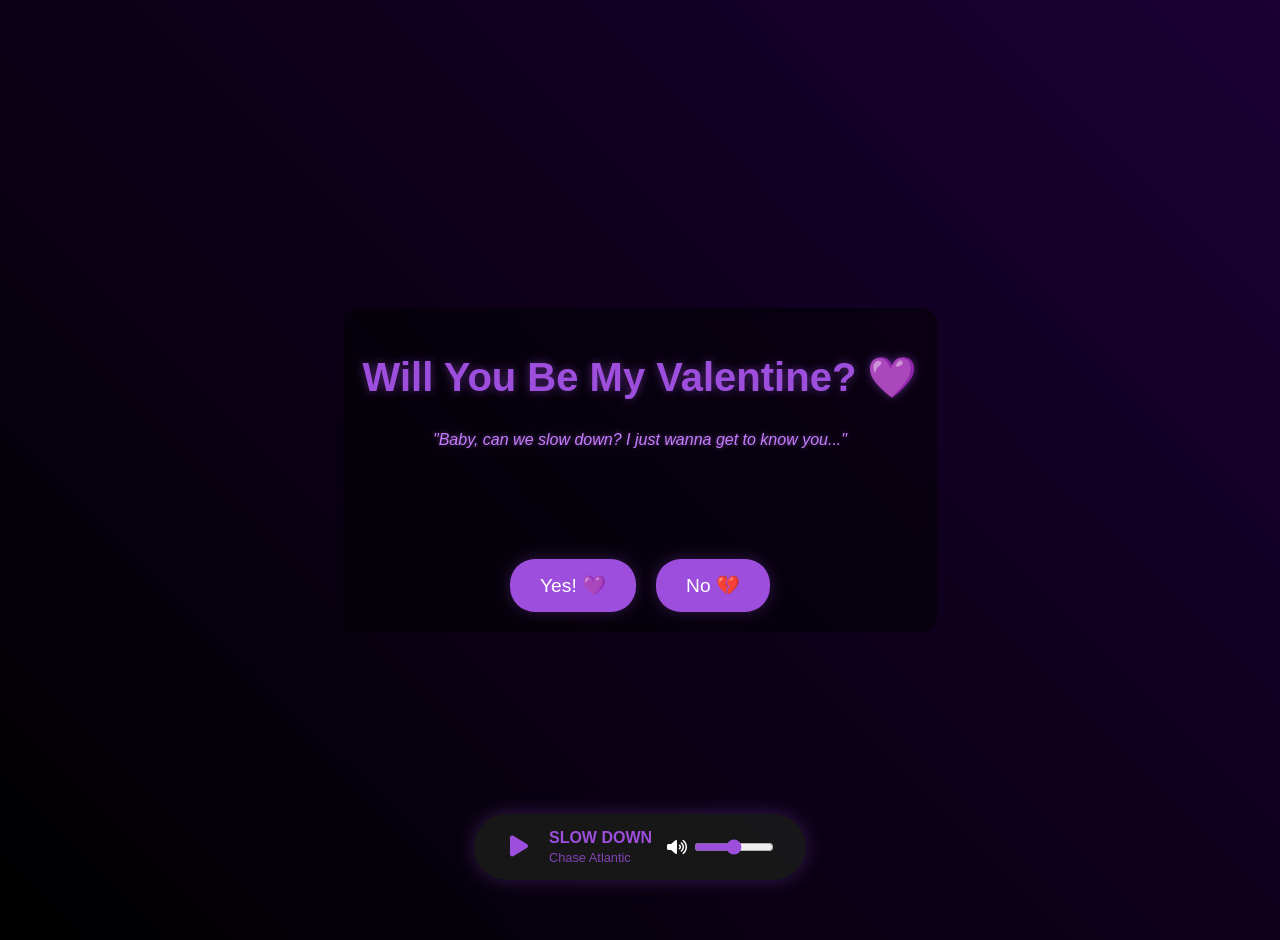
==== valentine.html @ 7054a8d0 "Create valentine.html Valentine invitation" ====
<!DOCTYPE html>
<html lang="en">
<head>
    <meta charset="UTF-8">
    <meta name="viewport" content="width=device-width, initial-scale=1.0">
    <title>Will You Be My Valentine? | SLOW DOWN</title>
    <link href="https://cdnjs.cloudflare.com/ajax/libs/font-awesome/6.0.0/css/all.min.css" rel="stylesheet">
    <style>
        body {
            margin: 0;
            min-height: 100vh;
            display: flex;
            flex-direction: column;
            align-items: center;
            justify-content: center;
            background: linear-gradient(45deg, #000000, #1a0033);
            font-family: 'Arial', sans-serif;
            overflow: hidden;
            text-align: center;
            padding: 20px;
            color: #fff;
        }

        .container {
            position: relative;
            z-index: 1;
            max-width: 800px;
            padding: 20px;
            background: rgba(0, 0, 0, 0.5);
            border-radius: 15px;
            backdrop-filter: blur(5px);
        }

        h1 {
            color: #9d4edd;
            text-shadow: 0 0 10px rgba(157, 78, 221, 0.5);
            font-size: 2.5em;
            margin-bottom: 30px;
            animation: glow 2s infinite alternate;
        }

        @keyframes glow {
            from {
                text-shadow: 0 0 10px rgba(157, 78, 221, 0.5);
            }
            to {
                text-shadow: 0 0 20px rgba(157, 78, 221, 0.8);
            }
        }

        .buttons {
            display: flex;
            gap: 20px;
            justify-content: center;
            margin-top: 30px;
        }

        .btn {
            padding: 15px 30px;
            font-size: 1.2em;
            border: none;
            border-radius: 25px;
            cursor: pointer;
            transition: all 0.3s ease;
            background: #9d4edd;
            color: white;
            box-shadow: 0 0 15px rgba(157, 78, 221, 0.3);
            position: relative;
            overflow: hidden;
        }

        .btn::before {
            content: '';
            position: absolute;
            top: 0;
            left: -100%;
            width: 100%;
            height: 100%;
            background: linear-gradient(
                90deg,
                transparent,
                rgba(255, 255, 255, 0.2),
                transparent
            );
            transition: 0.5s;
        }

        .btn:hover::before {
            left: 100%;
        }

        .btn:hover {
            transform: translateY(-3px);
            box-shadow: 0 0 25px rgba(157, 78, 221, 0.5);
        }

        .heart {
            position: fixed;
            font-size: 1.5em;
            animation: float 6s ease-in-out infinite;
            opacity: 0;
            filter: hue-rotate(45deg);
        }

        @keyframes float {
            0% {
                transform: translateY(0) rotate(0deg);
                opacity: 1;
            }
            100% {
                transform: translateY(-100vh) rotate(360deg);
                opacity: 0;
            }
        }

        .lyrics-container {
            margin: 20px 0;
            font-style: italic;
            color: #c77dff;
            text-shadow: 0 0 5px rgba(199, 125, 255, 0.5);
            animation: fadePulse 4s infinite;
        }

        @keyframes fadePulse {
            0%, 100% { opacity: 0.7; }
            50% { opacity: 1; }
        }

        #responseText {
            font-size: 1.5em;
            color: #c77dff;
            text-shadow: 0 0 5px rgba(199, 125, 255, 0.3);
            margin-top: 20px;
            min-height: 60px;
        }

        .music-player {
            position: fixed;
            bottom: 20px;
            left: 50%;
            transform: translateX(-50%);
            background: rgba(26, 26, 26, 0.9);
            padding: 15px 30px;
            border-radius: 50px;
            display: flex;
            align-items: center;
            gap: 15px;
            box-shadow: 0 0 20px rgba(157, 78, 221, 0.3);
        }

        .music-player button {
            background: none;
            border: none;
            color: #9d4edd;
            cursor: pointer;
            font-size: 1.5em;
            transition: all 0.3s ease;
        }

        .music-player button:hover {
            transform: scale(1.1);
            color: #c77dff;
        }

        .song-info {
            color: #9d4edd;
            text-align: left;
        }

        .song-title {
            font-weight: bold;
            margin-bottom: 3px;
        }

        .song-artist {
            font-size: 0.8em;
            opacity: 0.8;
        }

        .volume-control {
            display: flex;
            align-items: center;
            gap: 5px;
        }

        #volumeSlider {
            width: 80px;
            accent-color: #9d4edd;
        }

        #lyricsDisplay {
            margin: 20px 0;
            font-size: 1.2em;
            color: #c77dff;
        }

        .background-particles {
            position: fixed;
            top: 0;
            left: 0;
            width: 100%;
            height: 100%;
            pointer-events: none;
            z-index: 0;
        }
    </style>
</head>
<body>
    <div class="container">
        <h1>Will You Be My Valentine? 💜</h1>

        <div class="lyrics-container">
            <p>"Baby, can we slow down? I just wanna get to know you..."</p>
        </div>

        <div id="responseText"></div>

        <div class="buttons">
            <button class="btn" id="yesBtn">Yes! 💜</button>
            <button class="btn" id="noBtn">No 💔</button>
        </div>
    </div>

    <div class="music-player">
        <button id="playPauseBtn"><i class="fas fa-play"></i></button>
        <div class="song-info">
            <div class="song-title">SLOW DOWN</div>
            <div class="song-artist">Chase Atlantic</div>
        </div>
        <div class="volume-control">
            <i class="fas fa-volume-up"></i>
            <input type="range" id="volumeSlider" min="0" max="1" step="0.1" value="0.5">
        </div>
    </div>

    <script>
        const responses = [
            "Baby, can we slow down? 💜",
            "I just wanna get to know you... 🌙",
            "Don't run away... ✨",
            "Stay a while longer... 💫",
            "Let's take our time... 🌌",
            "We could be perfect... 💜",
            "Just give us a chance... ⭐",
            "Let's make this moment last... 🌙"
        ];

        const lyrics = [
            "Baby, can we slow down?",
            "I just wanna get to know you",
            "Tell me all your secrets",
            "I just wanna show you"
        ];

        let currentLyricIndex = 0;
        let isPlaying = false;
        let clickCount = 0;

        function updateLyrics() {
            const container = document.querySelector('.lyrics-container');
            container.innerHTML = `<p>"${lyrics[currentLyricIndex]}"</p>`;
            currentLyricIndex = (currentLyricIndex + 1) % lyrics.length;
        }

        setInterval(updateLyrics, 4000);

        function createHeart() {
            const heart = document.createElement('div');
            heart.className = 'heart';
            heart.innerHTML = '💜';
            heart.style.left = Math.random() * window.innerWidth + 'px';
            heart.style.top = window.innerHeight + 'px';
            document.body.appendChild(heart);

            setTimeout(() => {
                heart.remove();
            }, 6000);
        }

        function celebrate() {
            setInterval(createHeart, 300);
            document.getElementById('responseText').innerHTML = "Baby, you're all I want! 💜";
            document.getElementById('yesBtn').style.display = 'none';
            document.getElementById('noBtn').style.display = 'none';

            if (!isPlaying) {
                document.getElementById('playPauseBtn').click();
            }
        }

        function moveButton() {
            const noBtn = document.getElementById('noBtn');
            const maxX = window.innerWidth - noBtn.offsetWidth;
            const maxY = window.innerHeight - noBtn.offsetHeight;

            const newX = Math.random() * maxX;
            const newY = Math.random() * maxY;

            noBtn.style.position = 'fixed';
            noBtn.style.left = newX + 'px';
            noBtn.style.top = newY + 'px';

            clickCount++;
            if (clickCount <= responses.length) {
                document.getElementById('responseText').innerHTML = responses[clickCount - 1];
            }
        }

        document.getElementById('playPauseBtn').addEventListener('click', () => {
            const btn = document.getElementById('playPauseBtn');
            isPlaying = !isPlaying;
            btn.innerHTML = isPlaying ? '<i class="fas fa-pause"></i>' : '<i class="fas fa-play"></i>';
        });

        document.getElementById('yesBtn').addEventListener('click', celebrate);
        document.getElementById('noBtn').addEventListener('mouseover', moveButton);
        document.getElementById('noBtn').addEventListener('click', moveButton);

        setInterval(createHeart, 2000);
    </script>
</body>
</html>
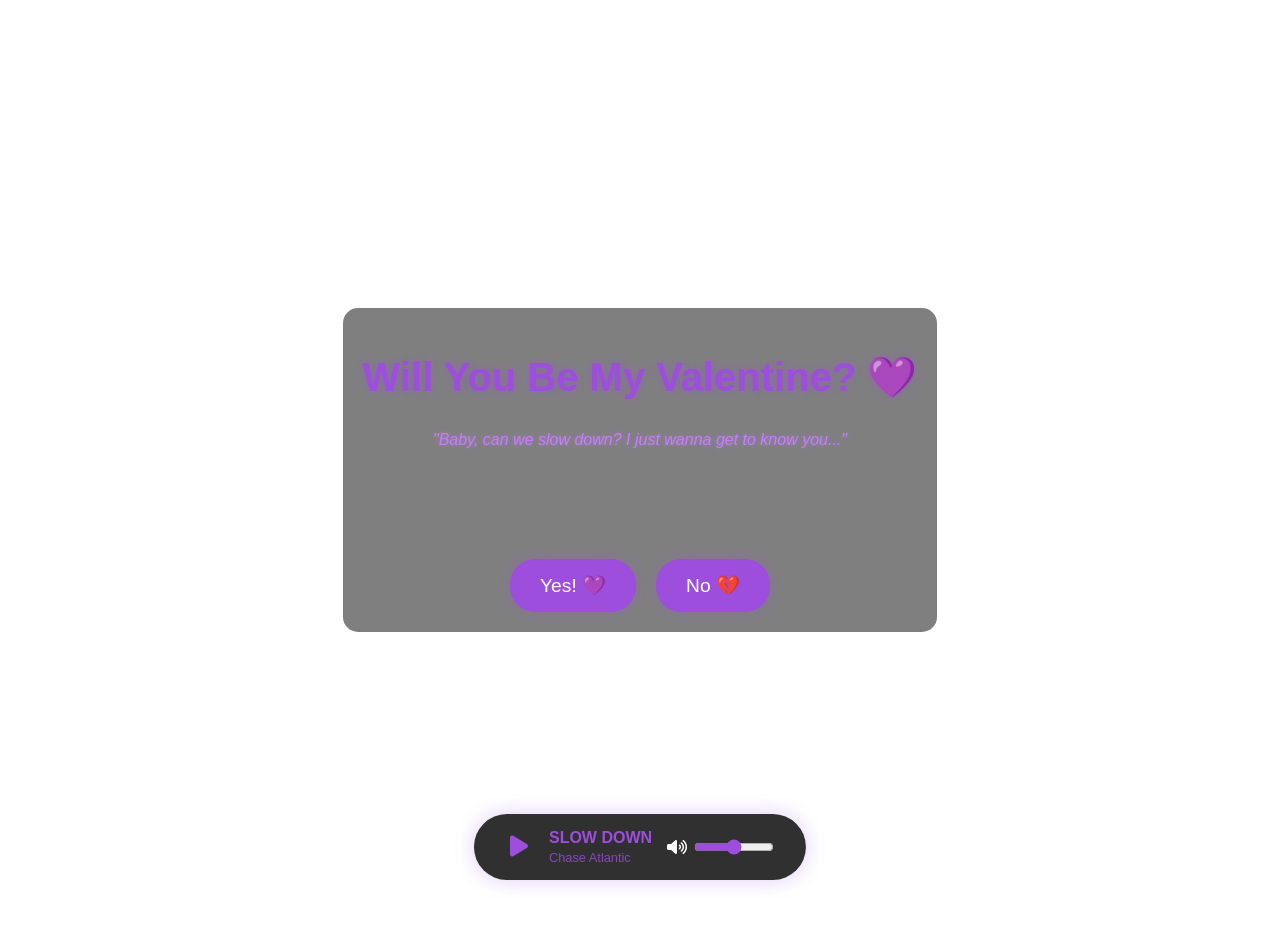
==== commit 1044c7e3: "Update valentine.html photo" ====
--- a/valentine.html
+++ b/valentine.html
@@ -19,6 +19,9 @@
             text-align: center;
             padding: 20px;
             color: #fff;
+            background-image: url('https://raw.githubusercontent.com/Maxi3010/valentine-invitation/main/WhatsApp%20Bild%202025-01-21%20um%2015.08.42_a1669ea7.jpg');
+            background-size: cover;
+            background-position: center;
         }
 
         .container {
